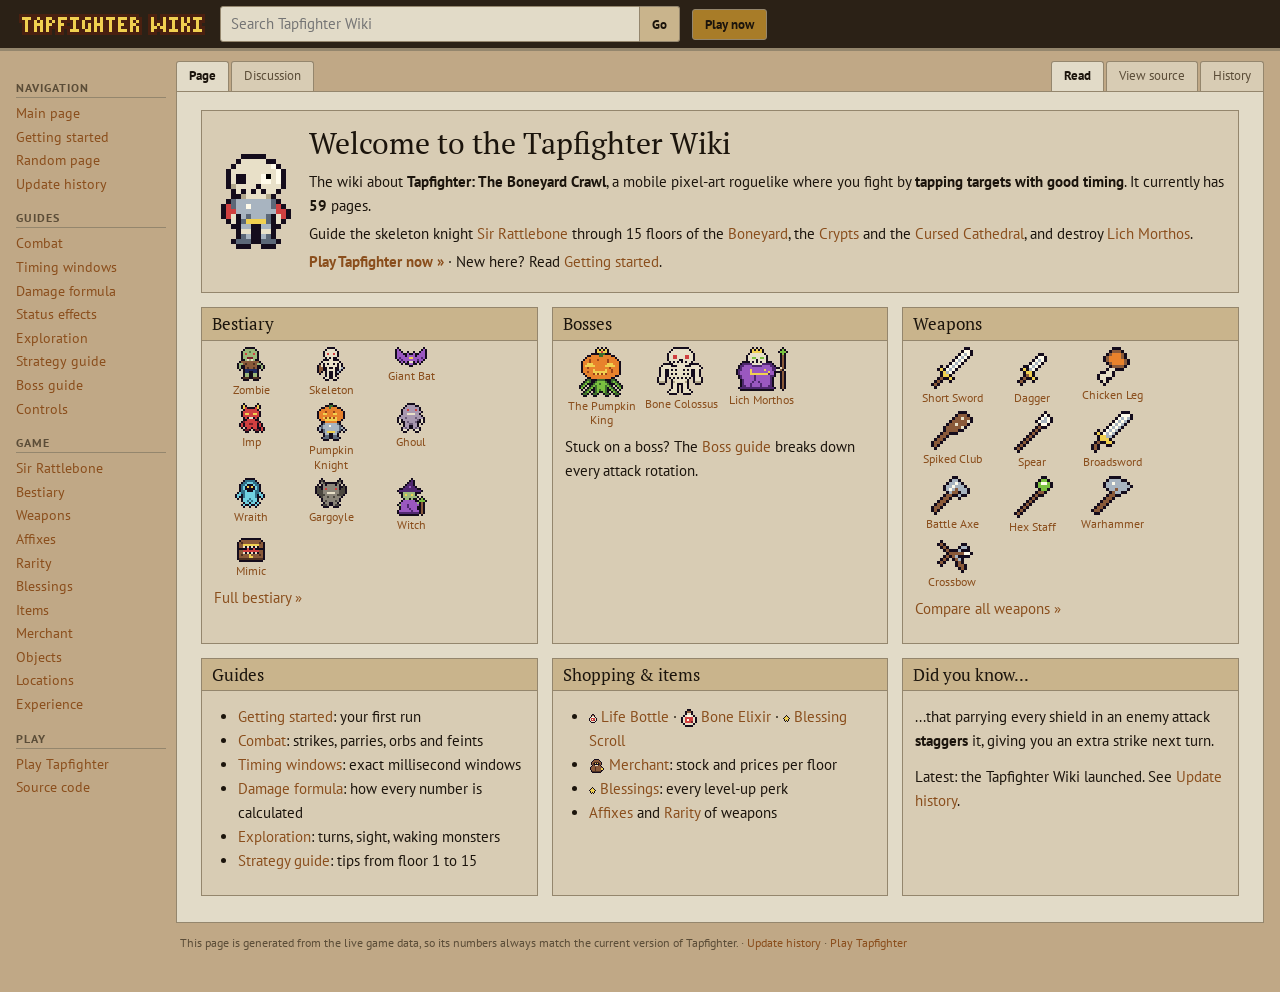
==== wiki/index.html @ b1993ffc "Add the Tapfighter Wiki and a WIKI button on the title screen An OSRS-wiki style guide at /wiki/ wit" ====
<!doctype html>
<html lang="en">
<head>
<meta charset="utf-8">
<meta name="viewport" content="width=device-width,initial-scale=1,viewport-fit=cover">
<title>Tapfighter Wiki</title>
<meta name="description" content="The official Tapfighter wiki: monsters, weapons, bosses, the merchant, blessings, formulas and strategy guides.">
<link rel="icon" href="../icon.svg" type="image/svg+xml">
<link rel="preconnect" href="https://fonts.googleapis.com">
<link rel="preconnect" href="https://fonts.gstatic.com" crossorigin>
<link rel="stylesheet" href="https://fonts.googleapis.com/css2?family=PT+Sans:ital,wght@0,400;0,700;1,400&family=PT+Serif:wght@400;700&display=swap">
<link rel="stylesheet" href="wiki.css">
</head>
<body>
<header class="topbar">
  <button class="menu-btn" id="menuBtn" aria-controls="sidebar" aria-expanded="false">Menu</button>
  <a class="logo" href="#Main_Page" aria-label="Tapfighter Wiki home"><canvas id="logo" width="10" height="10"></canvas></a>
  <form class="search" id="searchForm" role="search">
    <input id="search" type="search" placeholder="Search Tapfighter Wiki" list="pageList" autocomplete="off" aria-label="Search">
    <datalist id="pageList"></datalist>
    <button type="submit">Go</button>
  </form>
  <a class="play" href="../">Play now</a>
</header>
<div class="layout">
  <nav class="sidebar" id="sidebar" aria-label="Wiki navigation"></nav>
  <main>
    <div class="tabs" aria-hidden="true">
      <span class="tab active">Page</span><span class="tab">Discussion</span>
      <span class="spacer"></span>
      <span class="tab active">Read</span><span class="tab">View source</span><span class="tab">History</span>
    </div>
    <article id="content" class="content"></article>
    <footer class="foot" id="foot"></footer>
  </main>
</div>
<script type="module" src="wiki.js"></script>
</body>
</html>
---- wiki/wiki.css ----
/* Layout: OSRS-wiki style parchment page — fixed left nav, tabbed content panel, right-floating infoboxes. */
:root {
  --outer: #c0a886;
  --page: #e2dbc8;
  --panel: #d8ccb4;
  --head: #c9b48c;
  --border: #94866d;
  --text: #1b140c;
  --muted: #5b4d38;
  --link: #8a4e1c;
  --link-visited: #6f3d14;
  --red: #ba0000;
  --topbar: #2b2116;
  --topbar-fg: #f0e4c4;
  --gold: #a87c28;
  --good: #3f6e1e;
  --bad: #9a1c1c;
  --sprite-bg: #cfc2a6;
  --font-body: "PT Sans", "Trebuchet MS", Arial, sans-serif;
  --font-head: "PT Serif", Georgia, "Times New Roman", serif;
  color-scheme: light;
}
@media (prefers-color-scheme: dark) {
  :root:not([data-theme="light"]) {
    --outer: #071022; --page: #172136; --panel: #222e45; --head: #2c3a57; --border: #4a5677;
    --text: #d6dbe6; --muted: #9aa5bd; --link: #d8b26a; --link-visited: #c49a52; --red: #ff6b6b;
    --topbar: #050b18; --topbar-fg: #e8dcc0; --gold: #e2c26a; --good: #8bd16a; --bad: #ff7a7a; --sprite-bg: #1d283f;
    color-scheme: dark;
  }
}
:root[data-theme="dark"] {
  --outer: #071022; --page: #172136; --panel: #222e45; --head: #2c3a57; --border: #4a5677;
  --text: #d6dbe6; --muted: #9aa5bd; --link: #d8b26a; --link-visited: #c49a52; --red: #ff6b6b;
  --topbar: #050b18; --topbar-fg: #e8dcc0; --gold: #e2c26a; --good: #8bd16a; --bad: #ff7a7a; --sprite-bg: #1d283f;
  color-scheme: dark;
}

* { box-sizing: border-box; }
html { -webkit-text-size-adjust: 100%; }
body { margin: 0; background: var(--outer); color: var(--text); font: 15px/1.6 var(--font-body); }
a { color: var(--link); text-decoration: none; }
a:visited { color: var(--link-visited); }
a:hover { text-decoration: underline; }
a.new { color: var(--red); }
:focus-visible { outline: 2px solid var(--gold); outline-offset: 2px; }

.topbar {
  position: sticky; top: 0; z-index: 20; display: flex; align-items: center; gap: 12px;
  background: var(--topbar); color: var(--topbar-fg);
  padding: calc(6px + env(safe-area-inset-top, 0px)) max(16px, env(safe-area-inset-right, 0px)) 6px max(16px, env(safe-area-inset-left, 0px));
  border-bottom: 3px solid var(--border);
}
.logo canvas { display: block; image-rendering: pixelated; height: 30px; width: auto; }
.search { flex: 1; display: flex; max-width: 460px; min-width: 0; }
.search input {
  flex: 1; min-width: 0; font: inherit; padding: 5px 10px; border: 1px solid var(--border);
  border-radius: 3px 0 0 3px; background: var(--page); color: var(--text);
}
.search button, .menu-btn, .play {
  font: 700 13px var(--font-body); padding: 6px 12px; border: 1px solid var(--border);
  background: var(--head); color: var(--text); cursor: pointer;
}
.search button { border-radius: 0 3px 3px 0; border-left: 0; }
.play { border-radius: 3px; background: var(--gold); color: #1b140c; white-space: nowrap; }
.play:visited { color: #1b140c; }
.menu-btn { display: none; border-radius: 3px; }

.layout { display: flex; align-items: flex-start; max-width: 1280px; margin: 0 auto; }
.sidebar {
  flex: 0 0 176px; position: sticky; top: 52px; max-height: calc(100vh - 52px); overflow-y: auto;
  padding: 14px 10px 24px 16px; font-size: 13.5px;
}
.sidebar h3 {
  margin: 14px 0 4px; font: 700 12px var(--font-body); text-transform: uppercase; letter-spacing: 0.08em; color: var(--muted);
  border-bottom: 1px solid var(--border); padding-bottom: 2px;
}
.sidebar ul { list-style: none; margin: 0; padding: 0; }
.sidebar li { padding: 1px 0; }
main { flex: 1; min-width: 0; padding: 10px 16px 30px 0; }
.tabs { display: flex; gap: 2px; align-items: flex-end; font-size: 13px; }
.tab { padding: 4px 12px; background: var(--panel); border: 1px solid var(--border); border-bottom: 0; color: var(--muted); border-radius: 3px 3px 0 0; }
.tab.active { background: var(--page); color: var(--text); font-weight: 700; }
.spacer { flex: 1; }
.content {
  background: var(--page); border: 1px solid var(--border); padding: 18px 24px 26px; min-height: 60vh;
  overflow-wrap: break-word;
}
.content::after { content: ""; display: block; clear: both; }
.foot { font-size: 12px; color: var(--muted); padding: 10px 4px; }

h1, h2, h3, h4 { font-family: var(--font-head); font-weight: 400; text-wrap: balance; line-height: 1.25; }
h1 { font-size: 2em; margin: 0 0 4px; border-bottom: 1px solid var(--border); padding-bottom: 4px; }
h2 { font-size: 1.5em; margin: 1.1em 0 0.4em; border-bottom: 1px solid var(--border); padding-bottom: 2px; }
h3 { font-size: 1.18em; font-weight: 700; margin: 1em 0 0.3em; }
.subtitle { color: var(--muted); font-size: 13px; margin-bottom: 12px; }
p, ul, ol { margin: 0.5em 0 0.8em; }
.content ul, .content ol { padding-left: 1.6em; }
.hatnote { font-style: italic; padding-left: 1.6em; margin-bottom: 0.6em; color: var(--muted); }
.note {
  background: var(--panel); border: 1px solid var(--border); border-left: 4px solid var(--gold);
  padding: 8px 12px; margin: 10px 0; font-size: 14px;
}
.note.warn { border-left-color: var(--bad); }
kbd { font: 12px ui-monospace, Menlo, monospace; background: var(--panel); border: 1px solid var(--border); border-radius: 3px; padding: 0 4px; }
code { font: 13px ui-monospace, Menlo, monospace; background: var(--panel); padding: 0 3px; border-radius: 2px; }
.formula { display: block; padding: 8px 12px; margin: 8px 0; background: var(--panel); border: 1px dashed var(--border); overflow-x: auto; white-space: pre; }

/* Infobox */
.infobox {
  float: right; clear: right; width: 290px; margin: 0 0 14px 18px; border-collapse: collapse;
  background: var(--panel); border: 1px solid var(--border); font-size: 13.5px;
}
.infobox th, .infobox td { border: 1px solid var(--border); padding: 3px 8px; vertical-align: top; }
.infobox .ib-title { background: var(--head); font: 700 16px var(--font-head); text-align: center; padding: 6px; }
.infobox .ib-image { background: var(--sprite-bg); text-align: center; padding: 10px; }
.infobox .ib-image img { max-width: 100%; }
.infobox .ib-head { background: var(--head); text-align: center; font-weight: 700; }
.infobox th { text-align: left; width: 42%; font-weight: 700; background: var(--panel); }
.infobox td.center { text-align: center; }
.sprite { image-rendering: pixelated; image-rendering: crisp-edges; vertical-align: middle; }

/* Wikitables */
.tablewrap { overflow-x: auto; margin: 8px 0 14px; max-width: 100%; }
.wikitable { border-collapse: collapse; background: var(--panel); font-size: 14px; font-variant-numeric: tabular-nums; }
.wikitable th, .wikitable td { border: 1px solid var(--border); padding: 4px 9px; }
.wikitable th { background: var(--head); text-align: center; white-space: nowrap; }
.wikitable td.num { text-align: right; }
.wikitable td.center { text-align: center; }
.wikitable tr:nth-child(even) td { background: color-mix(in srgb, var(--panel) 85%, var(--page)); }
.wikitable th.sortable { cursor: pointer; }
.wikitable th.sortable::after { content: " \2195"; font-size: 11px; color: var(--muted); }
.wikitable .icon-cell { text-align: center; background: var(--sprite-bg); }

.chip { display: inline-block; font-size: 12px; font-weight: 700; padding: 0 6px; margin: 1px 2px; border-radius: 9px; border: 1px solid var(--border); white-space: nowrap; }
.chip.guard { background: #70d0e0; color: #0b2d36; }
.chip.feint { background: #b070e0; color: #230b33; }
.chip.orb { background: #7ac040; color: #142808; }
.chip.strike { background: #f0d050; color: #3a2a04; }
.r0 { color: var(--muted); font-weight: 700; } .r1 { color: #2f7fc0; font-weight: 700; } .r2 { color: #8b3fc0; font-weight: 700; } .r3 { color: #c07a00; font-weight: 700; }
.good { color: var(--good); } .bad { color: var(--bad); }

/* Main page */
.mp-banner {
  display: flex; gap: 18px; align-items: center; background: var(--panel); border: 1px solid var(--border); padding: 14px; margin-bottom: 14px;
}
.mp-banner img { flex: 0 0 auto; }
.mp-banner p { margin: 4px 0; }
.mp-grid { display: grid; grid-template-columns: repeat(auto-fit, minmax(260px, 1fr)); gap: 14px; }
.portal { background: var(--panel); border: 1px solid var(--border); }
.portal h2 { margin: 0; font-size: 1.15em; background: var(--head); padding: 5px 10px; border-bottom: 1px solid var(--border); }
.portal .body { padding: 6px 12px 10px; }
.icon-list { display: flex; flex-wrap: wrap; gap: 6px; }
.icon-list a { display: flex; flex-direction: column; align-items: center; width: 74px; font-size: 12px; text-align: center; line-height: 1.2; }
.icon-list a img { margin-bottom: 2px; }

/* Navbox */
.navbox { clear: both; margin-top: 22px; border: 1px solid var(--border); background: var(--panel); font-size: 13.5px; }
.navbox .nb-title { background: var(--head); text-align: center; font-weight: 700; padding: 4px; }
.navbox .nb-row { display: flex; border-top: 1px solid var(--border); }
.navbox .nb-group { flex: 0 0 140px; background: var(--head); font-weight: 700; padding: 4px 8px; text-align: right; }
.navbox .nb-list { flex: 1; padding: 4px 8px; min-width: 0; }
.navbox .nb-list a:not(:last-child)::after { content: " \2022"; color: var(--muted); }
.catlinks { clear: both; margin-top: 16px; padding: 5px 10px; border: 1px solid var(--border); background: var(--panel); font-size: 13px; }
.toc { display: inline-block; background: var(--panel); border: 1px solid var(--border); padding: 6px 14px 8px; margin: 6px 0 10px; font-size: 13.5px; }
.toc b { display: block; text-align: center; }
.toc ol { margin: 4px 0 0; padding-left: 1.4em; }
.figure { display: inline-block; border: 1px solid var(--border); background: var(--panel); padding: 4px; margin: 4px 10px 10px 0; font-size: 12.5px; max-width: 100%; vertical-align: top; }
.figure img { display: block; max-width: 100%; height: auto; }
.figure.right { float: right; margin: 0 0 10px 16px; }

@media (max-width: 860px) {
  .topbar { flex-wrap: wrap; row-gap: 6px; }
  .logo { flex: 1; }
  .search { order: 3; flex: 1 0 100%; max-width: none; }
  .menu-btn { display: inline-block; }
  .play { display: none; }
  .layout { display: block; }
  .sidebar {
    display: none; position: static; max-height: none; background: var(--panel); border-bottom: 1px solid var(--border);
    padding: 6px max(16px, env(safe-area-inset-right, 0px)) 14px max(16px, env(safe-area-inset-left, 0px));
    columns: 2; column-gap: 20px;
  }
  .sidebar.open { display: block; }
  .sidebar section { break-inside: avoid; }
  main { padding: 8px max(8px, env(safe-area-inset-right, 0px)) 24px max(8px, env(safe-area-inset-left, 0px)); }
  .tabs { display: none; }
  .content { padding: 14px 14px 20px; }
  .infobox, .figure.right { float: none; width: 100%; margin: 0 0 14px; }
  .navbox .nb-row { display: block; }
  .navbox .nb-group { text-align: left; }
  .mp-banner { flex-direction: column; text-align: center; }
  h1 { font-size: 1.7em; }
}
@media (prefers-reduced-motion: reduce) { * { scroll-behavior: auto !important; } }
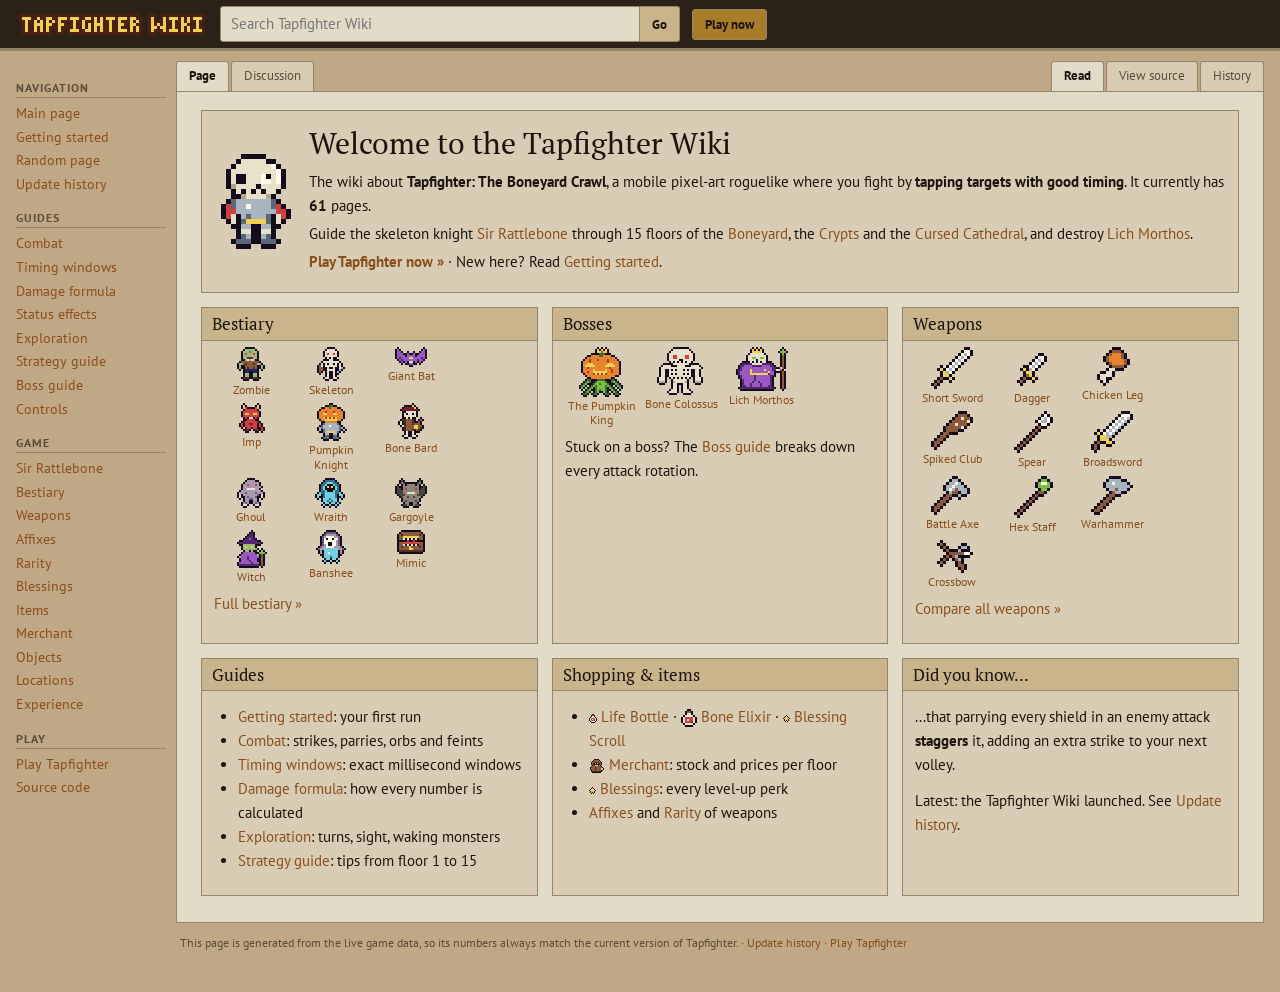
==== commit 0ba5fd4d: "Add Cloudflare Web Analytics beacon Co-Authored-By: Claude Sonnet 5.5 <noreply@anthropic.com> Claude" ====
--- a/wiki/index.html
+++ b/wiki/index.html
@@ -35,5 +35,6 @@
   </main>
 </div>
 <script type="module" src="wiki.js"></script>
+<!-- Cloudflare Web Analytics --><script type='module' src='https://static.cloudflareinsights.com/beacon.min.js' data-cf-beacon='{"token": "3b0ed9eb21f94100abdb68ef36c57014"}'></script><!-- End Cloudflare Web Analytics -->
 </body>
 </html>
--- a/wiki/wiki.css
+++ b/wiki/wiki.css
@@ -136,6 +136,7 @@
 .chip.feint { background: #b070e0; color: #230b33; }
 .chip.orb { background: #7ac040; color: #142808; }
 .chip.strike { background: #f0d050; color: #3a2a04; }
+.chip.rune { background: #ff70b0; color: #3a0a22; }
 .r0 { color: var(--muted); font-weight: 700; } .r1 { color: #2f7fc0; font-weight: 700; } .r2 { color: #8b3fc0; font-weight: 700; } .r3 { color: #c07a00; font-weight: 700; }
 .good { color: var(--good); } .bad { color: var(--bad); }
 
@@ -192,3 +193,5 @@
   h1 { font-size: 1.7em; }
 }
 @media (prefers-reduced-motion: reduce) { * { scroll-behavior: auto !important; } }
+
+.rune-glyph { display: inline-flex; flex-direction: column; align-items: center; gap: 2px; margin: 4px 10px 4px 0; font-size: 12px; color: #ff70b0; }
